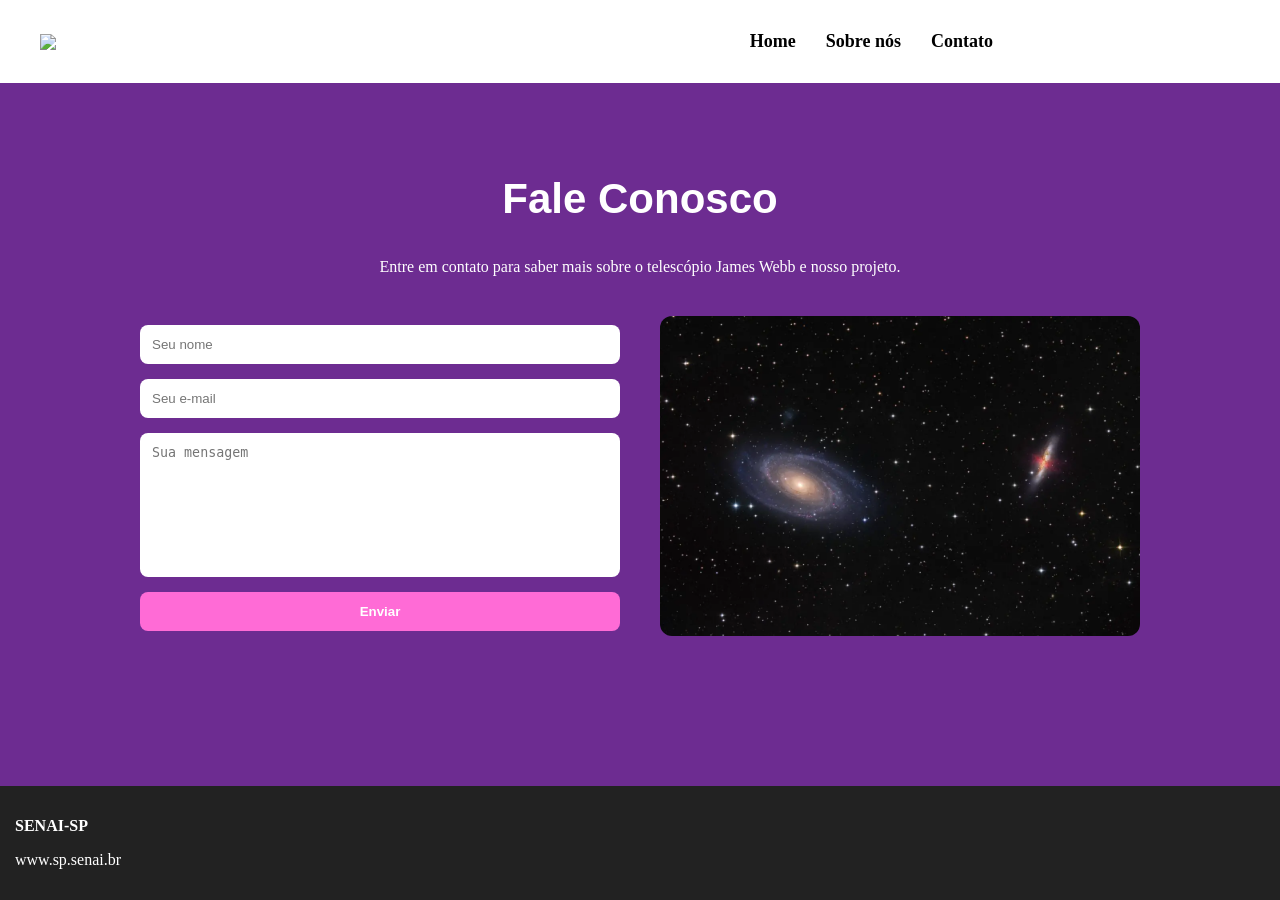
==== contato.html @ 77a8b124 "Add files via upload" ====
<!DOCTYPE html>
<html lang="en">
<head>
    <meta charset="UTF-8">
    <meta name="viewport" content="width=device-width, initial-scale=1.0">
    <link rel="stylesheet" href="contato.css">
    <title>Contato</title>
</head>
<body>
    <header>
    <img src="img/logo-senai.png" class="logo">

    <nav>
        <ul>
            <li><a href="index.html">Home</a></li>
            <li><a href="sobre.html">Sobre nós</a></li>
            <li><a href="contato.html">Contato</a></li>
        </ul>
    </nav>
</header>

<section class="contato">

    <h1>Fale Conosco</h1>

    <p>Entre em contato para saber mais sobre o telescópio James Webb e nosso projeto.</p>

    <div class="container-contato">

        <form>
            <input type="text" placeholder="Seu nome">
            <input type="email" placeholder="Seu e-mail">
            <textarea placeholder="Sua mensagem"></textarea>
            <button type="submit">Enviar</button>
        </form>

        <div class="imagem-contato">
            <img src="galáxia.webp" alt="galáxia">
        </div>

    </div>

</section>

<footer class="rodape">
    <p><strong>SENAI-SP</strong></p>
    <p>www.sp.senai.br</p>
</footer>

    
</body>
</html>
---- contato.css ----
header{
    background-color:white;
    display:flex;
    align-items:center;
    padding:15px 40px;
    position:fixed;
    width:100%;
    top:0;
    left:0;
    z-index:1000;
    gap:50px;
}

.logo{
    width:400px;
}

nav{
    width:100%;
    display:flex;
    justify-content:center;
}

nav ul{
    display:flex;
    list-style:none;
    gap:30px;
}

nav a{
    text-decoration:none;
    color:black;
    font-weight:bold;
    font-size:18px;
}

.contato{
    max-width: 1000px;
    margin: 120px auto;
    padding: 20px;
    text-align: center;
}

.contato h1{
    font-size: 42px;
    font-family: Verdana, Geneva, Tahoma, sans-serif;
    color: white;
}

.container-contato{
    display: flex;
    gap: 40px;
    margin-top: 40px;
    align-items: center;
}

form{
    flex: 1;
    display: flex;
    flex-direction: column;
    gap: 15px;
}

input, textarea{
    padding: 12px;
    border: none;
    border-radius: 8px;
}

textarea{
    height: 120px;
    resize: none;
}

button{
    padding: 12px;
    border: none;
    background-color: #ff6bd6;
    color: white;
    font-weight: bold;
    cursor: pointer;
    border-radius: 8px;
}

button:hover{
    background-color: #b901d1;
}

.imagem-contato{
    flex: 1;
}

.imagem-contato img{
    width: 100%;
    border-radius: 12px;
    object-fit: cover;
}

.rodape{
    background-color: #222; 
    color: white;
    position: fixed;
    bottom: 0;
    width: 100%;
    padding: 15px;
}
body{
    margin:0;
    padding:0;
    background-color: #6d2c91;
}

.contato p{
    color: white;
}
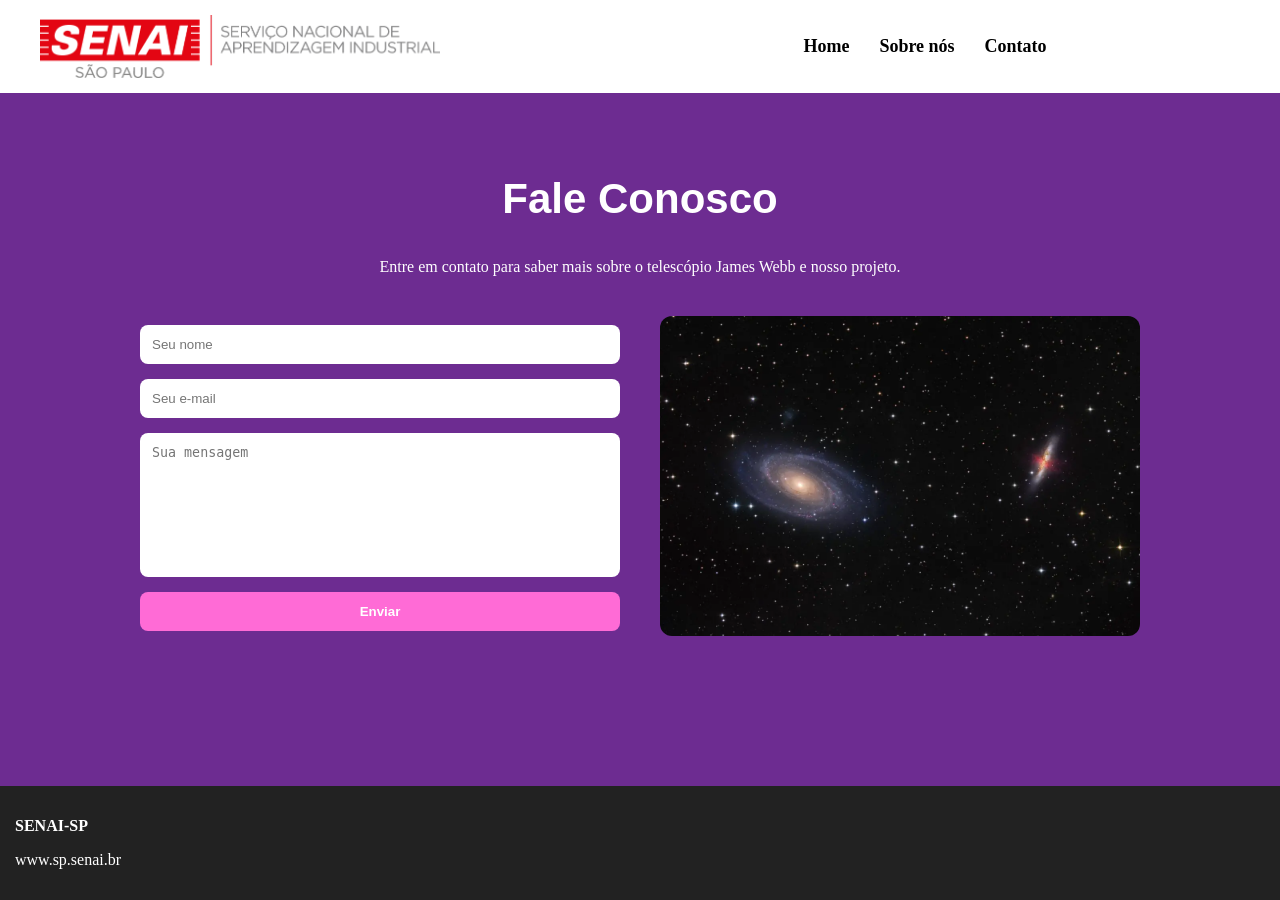
==== commit 12c4cda8: "Update contato.html" ====
--- a/contato.html
+++ b/contato.html
@@ -8,7 +8,7 @@
 </head>
 <body>
     <header>
-    <img src="img/logo-senai.png" class="logo">
+    <img src="logo-senai.png" class="logo">
 
     <nav>
         <ul>
@@ -35,7 +35,7 @@
         </form>
 
         <div class="imagem-contato">
-            <img src="galáxia.webp" alt="galáxia">
+            <img src="galaxia.webp" alt="galáxia">
         </div>
 
     </div>
@@ -49,4 +49,4 @@
 
     
 </body>
-</html>+</html>
